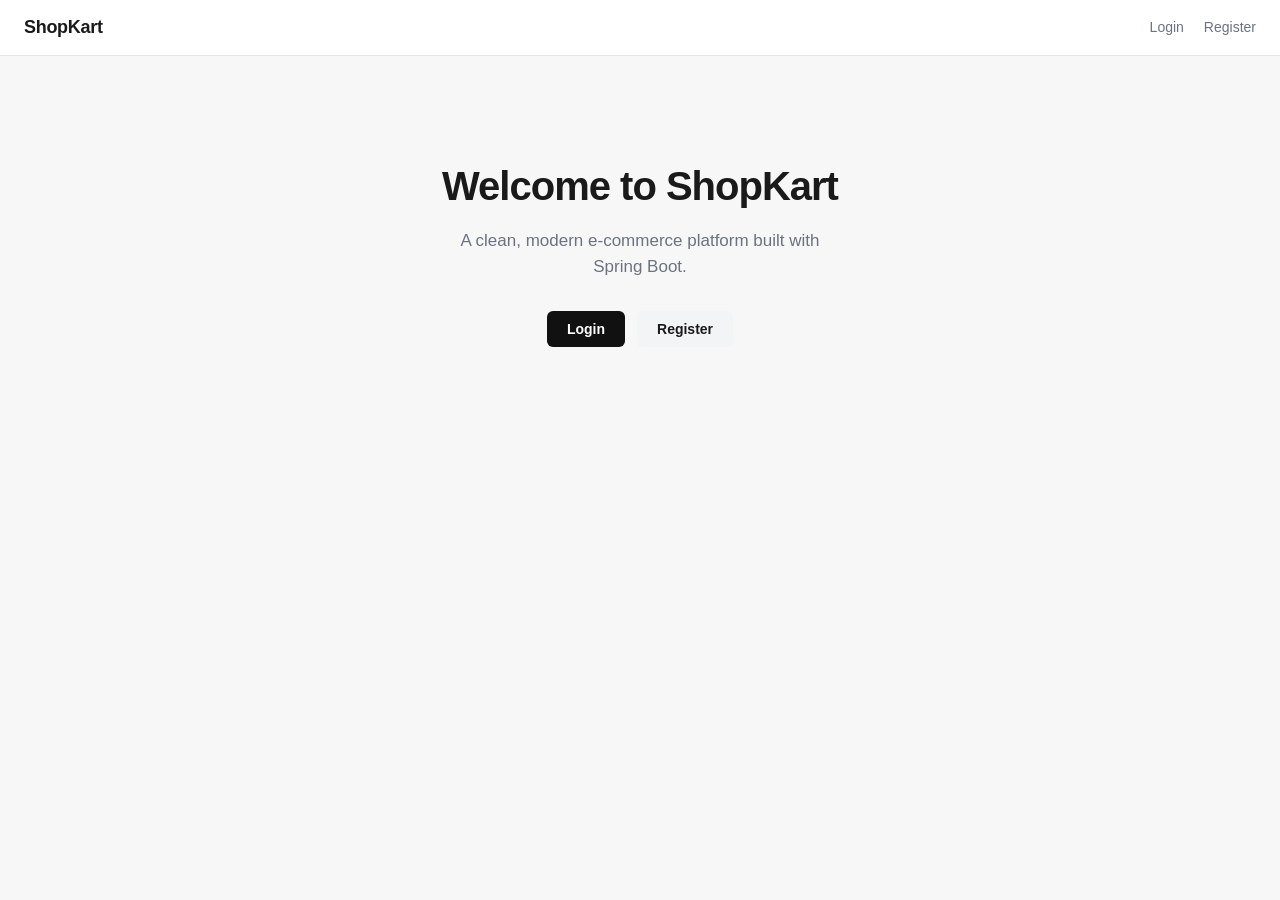
==== frontend/index.html @ fdbf17e5 "Initialization Commit" ====
<!DOCTYPE html>
<html lang="en">
<head>
    <meta charset="UTF-8">
    <meta name="viewport" content="width=device-width, initial-scale=1.0">
    <title>ShopKart</title>
    <link rel="stylesheet" href="css/style.css">
</head>
<body>
    <nav class="navbar">
        <a href="index.html" class="navbar-brand">ShopKart</a>
        <div class="navbar-links" id="auth-links"></div>
    </nav>

    <div class="hero">
        <h1>Welcome to ShopKart</h1>
        <p>A clean, modern e-commerce platform built with Spring Boot.</p>
        <div class="hero-actions" id="guest-actions">
            <a href="pages/login.html"><button class="btn btn-primary">Login</button></a>
            <a href="pages/register.html"><button class="btn btn-secondary">Register</button></a>
        </div>
    </div>

    <script src="js/app.js"></script>
    <script>redirectIfLoggedIn();</script>
</body>
</html>
---- frontend/css/style.css ----
/* ── Reset & Base ──────────────────────────────── */
*, *::before, *::after { margin: 0; padding: 0; box-sizing: border-box; }

:root {
    --color-bg: #f7f7f8;
    --color-surface: #ffffff;
    --color-border: #e5e5e5;
    --color-text: #1a1a1a;
    --color-text-secondary: #6b7280;
    --color-accent: #111111;
    --color-accent-hover: #333333;
    --color-success: #16a34a;
    --color-error: #dc2626;
    --color-badge-bg: #f3f4f6;
    --color-badge-text: #374151;
    --color-stock-in: #16a34a;
    --color-stock-out: #dc2626;
    --shadow-sm: 0 1px 2px rgba(0,0,0,0.05);
    --shadow-md: 0 4px 12px rgba(0,0,0,0.08);
    --radius-sm: 6px;
    --radius-md: 10px;
    --radius-lg: 14px;
    --font: -apple-system, BlinkMacSystemFont, "Segoe UI", Roboto, sans-serif;
}

body {
    font-family: var(--font);
    background: var(--color-bg);
    color: var(--color-text);
    line-height: 1.5;
    -webkit-font-smoothing: antialiased;
}

a { color: var(--color-accent); text-decoration: none; }
a:hover { text-decoration: underline; }

/* ── Navbar ───────────────────────────────────── */
.navbar {
    background: var(--color-surface);
    border-bottom: 1px solid var(--color-border);
    padding: 0 24px;
    height: 56px;
    display: flex;
    align-items: center;
    justify-content: space-between;
    position: sticky;
    top: 0;
    z-index: 100;
}

.navbar-brand {
    font-size: 18px;
    font-weight: 700;
    color: var(--color-text);
    letter-spacing: -0.3px;
}
.navbar-brand:hover { text-decoration: none; }
.navbar-brand small {
    font-size: 11px;
    font-weight: 500;
    color: var(--color-text-secondary);
    margin-left: 6px;
    text-transform: uppercase;
    letter-spacing: 0.5px;
}

.navbar-links {
    display: flex;
    align-items: center;
    gap: 20px;
}
.navbar-links a {
    font-size: 14px;
    color: var(--color-text-secondary);
    font-weight: 500;
    transition: color 0.15s;
}
.navbar-links a:hover { color: var(--color-text); text-decoration: none; }
.navbar-links .nav-user {
    font-size: 13px;
    color: var(--color-text);
    font-weight: 600;
    background: var(--color-badge-bg);
    padding: 6px 12px;
    border-radius: 20px;
}
.navbar-links .nav-user:hover { background: var(--color-border); text-decoration: none; }
.navbar-links .nav-role {
    font-size: 11px;
    font-weight: 500;
    color: var(--color-text-secondary);
}

/* ── Layout ───────────────────────────────────── */
.container {
    max-width: 960px;
    margin: 0 auto;
    padding: 40px 24px;
}
.container--narrow { max-width: 420px; }
.container--wide { max-width: 1400px; }

/* ── Page Header ──────────────────────────────── */
.page-header {
    margin-bottom: 32px;
}
.page-header h1 {
    font-size: 28px;
    font-weight: 700;
    letter-spacing: -0.5px;
}
.page-header p {
    color: var(--color-text-secondary);
    margin-top: 6px;
    font-size: 15px;
}

/* ── Card ─────────────────────────────────────── */
.card {
    background: var(--color-surface);
    border: 1px solid var(--color-border);
    border-radius: var(--radius-md);
    padding: 24px;
    box-shadow: var(--shadow-sm);
}

/* ── Forms ─────────────────────────────────────── */
.form-group {
    margin-bottom: 16px;
}
.form-group label {
    display: block;
    font-size: 13px;
    font-weight: 600;
    color: var(--color-text-secondary);
    margin-bottom: 6px;
}
.form-group input, .form-group select {
    width: 100%;
    padding: 10px 12px;
    border: 1px solid var(--color-border);
    border-radius: var(--radius-sm);
    font-size: 14px;
    font-family: var(--font);
    color: var(--color-text);
    background: var(--color-surface);
    transition: border-color 0.15s;
}
.form-group input:focus, .form-group select:focus {
    outline: none;
    border-color: var(--color-accent);
    box-shadow: 0 0 0 3px rgba(0,0,0,0.06);
}
.form-group input[readonly] {
    background: var(--color-bg);
    color: var(--color-text-secondary);
    cursor: default;
}

/* ── Buttons ──────────────────────────────────── */
.btn {
    display: inline-flex;
    align-items: center;
    justify-content: center;
    padding: 10px 20px;
    border: none;
    border-radius: var(--radius-sm);
    font-size: 14px;
    font-weight: 600;
    font-family: var(--font);
    cursor: pointer;
    transition: all 0.15s;
}
.btn-primary {
    background: var(--color-accent);
    color: #fff;
}
.btn-primary:hover { background: var(--color-accent-hover); }

.btn-secondary {
    background: var(--color-badge-bg);
    color: var(--color-text);
}
.btn-secondary:hover { background: var(--color-border); }

.btn-full { width: 100%; }

/* ── Messages ─────────────────────────────────── */
.msg { font-size: 13px; margin-top: 12px; min-height: 18px; }
.msg--error { color: var(--color-error); }
.msg--success { color: var(--color-success); }

/* ── Link text ────────────────────────────────── */
.form-footer {
    margin-top: 16px;
    font-size: 13px;
    color: var(--color-text-secondary);
    text-align: center;
}

/* ── Hero / Landing ───────────────────────────── */
.hero {
    text-align: center;
    padding: 100px 24px 80px;
}
.hero h1 {
    font-size: 40px;
    font-weight: 800;
    letter-spacing: -1px;
    margin-bottom: 12px;
}
.hero p {
    color: var(--color-text-secondary);
    font-size: 17px;
    max-width: 400px;
    margin: 0 auto 32px;
}
.hero-actions {
    display: flex;
    gap: 12px;
    justify-content: center;
}

/* ── Filters ──────────────────────────────────── */
.filter-bar {
    display: flex;
    gap: 12px;
    flex-wrap: wrap;
    align-items: flex-end;
    margin-bottom: 28px;
    padding: 20px;
    background: var(--color-surface);
    border: 1px solid var(--color-border);
    border-radius: var(--radius-md);
}
.filter-bar--compact {
    padding: 10px 16px;
    margin-bottom: 16px;
    gap: 8px;
    align-items: center;
}
.filter-bar .filter-group {
    display: flex;
    flex-direction: column;
    gap: 4px;
    flex: 1;
    min-width: 120px;
}
.filter-bar--compact .filter-group {
    min-width: 0;
    flex: 1 1 100px;
}
.filter-bar label {
    font-size: 12px;
    font-weight: 600;
    color: var(--color-text-secondary);
    text-transform: uppercase;
    letter-spacing: 0.3px;
}
.filter-bar select, .filter-bar input {
    padding: 8px 10px;
    border: 1px solid var(--color-border);
    border-radius: var(--radius-sm);
    font-size: 13px;
    font-family: var(--font);
    color: var(--color-text);
    background: var(--color-bg);
}
.filter-bar--compact select {
    padding: 6px 8px;
    font-size: 12px;
}
.filter-bar select:focus, .filter-bar input:focus {
    outline: none;
    border-color: var(--color-accent);
}
.filter-actions {
    display: flex;
    gap: 8px;
    align-items: flex-end;
}
.filter-bar--compact .filter-actions {
    align-items: center;
}

/* ── Products Page ────────────────────────────── */
.products-page {
    padding-top: 16px;
    padding-bottom: 0;
}

/* ── Product Grid ─────────────────────────────── */
.product-grid {
    display: grid;
    grid-template-columns: repeat(4, 1fr);
    gap: 16px;
    max-height: calc(100vh - 160px);
    overflow-y: auto;
    padding-right: 4px;
}
.product-grid::-webkit-scrollbar { width: 6px; }
.product-grid::-webkit-scrollbar-thumb {
    background: var(--color-border);
    border-radius: 3px;
}

.product-card {
    background: var(--color-surface);
    border: 1px solid var(--color-border);
    border-radius: var(--radius-md);
    overflow: hidden;
    transition: box-shadow 0.2s, transform 0.2s;
}
.product-card:hover {
    box-shadow: var(--shadow-md);
    transform: translateY(-2px);
}

.product-card__image {
    width: 100%;
    aspect-ratio: 4 / 3;
    background: var(--color-bg);
    display: flex;
    align-items: center;
    justify-content: center;
    overflow: hidden;
}
.product-card__image img {
    width: 100%;
    height: 100%;
    object-fit: cover;
}
.product-card__image .placeholder {
    font-size: 12px;
    color: var(--color-text-secondary);
}

.product-card__body { padding: 10px; }

.product-card__name {
    font-size: 13px;
    font-weight: 600;
    margin-bottom: 2px;
    color: var(--color-text);
    white-space: nowrap;
    overflow: hidden;
    text-overflow: ellipsis;
}
.product-card__desc {
    font-size: 11px;
    color: var(--color-text-secondary);
    margin-bottom: 6px;
    white-space: nowrap;
    overflow: hidden;
    text-overflow: ellipsis;
}

.product-card__pricing {
    display: flex;
    align-items: baseline;
    gap: 6px;
    margin-bottom: 6px;
    flex-wrap: wrap;
}
.product-card__price {
    font-size: 15px;
    font-weight: 700;
    color: var(--color-text);
}
.product-card__original {
    font-size: 11px;
    color: var(--color-text-secondary);
    text-decoration: line-through;
}
.product-card__discount {
    font-size: 11px;
    font-weight: 600;
    color: var(--color-success);
}

.product-card__footer {
    display: flex;
    justify-content: space-between;
    align-items: center;
    font-size: 12px;
}
.product-card__stock {
    font-weight: 600;
}
.product-card__stock--out { color: var(--color-stock-out); }

/* ── Stars ────────────────────────────────────── */
.stars {
    display: inline-flex;
    align-items: center;
    gap: 1px;
}
.star {
    font-size: 12px;
    line-height: 1;
}
.star--full { color: #f59e0b; }
.star--half {
    color: #f59e0b;
    opacity: 0.5;
}
.star--empty { color: var(--color-border); }
.star-value {
    font-size: 11px;
    font-weight: 600;
    color: var(--color-text-secondary);
    margin-left: 3px;
}

/* ── Badges ───────────────────────────────────── */
.badge {
    display: inline-block;
    padding: 2px 8px;
    border-radius: 20px;
    font-size: 10px;
    font-weight: 600;
    background: var(--color-badge-bg);
    color: var(--color-badge-text);
}

/* ── Empty State ──────────────────────────────── */
.empty-state {
    text-align: center;
    padding: 60px 20px;
    color: var(--color-text-secondary);
}
.empty-state p { font-size: 15px; }

/* ── Bottom Controls ───────────────────────────── */
.bottom-controls {
    display: flex;
    align-items: center;
    justify-content: space-between;
    margin-top: 12px;
    padding: 10px 16px;
    background: var(--color-surface);
    border: 1px solid var(--color-border);
    border-radius: var(--radius-md);
    gap: 16px;
    flex-wrap: wrap;
    opacity: 0;
    transform: translateY(8px);
    transition: opacity 0.25s, transform 0.25s;
    pointer-events: none;
}
.bottom-controls--visible {
    opacity: 1;
    transform: translateY(0);
    pointer-events: auto;
}
.per-page-control {
    display: flex;
    align-items: center;
    gap: 8px;
    font-size: 13px;
    color: var(--color-text-secondary);
    white-space: nowrap;
}
.per-page-control label { font-weight: 600; }
.per-page-control select {
    padding: 6px 8px;
    border: 1px solid var(--color-border);
    border-radius: var(--radius-sm);
    font-size: 13px;
    font-family: var(--font);
    background: var(--color-bg);
}

/* ── Sort Control ──────────────────────────────── */
.sort-control {
    display: flex;
    gap: 4px;
}
.sort-control select { flex: 1; }
.sort-toggle {
    padding: 8px 10px;
    font-size: 14px;
    line-height: 1;
    min-width: 36px;
}

/* ── Pagination ───────────────────────────────── */
.pagination {
    display: flex;
    align-items: center;
    justify-content: center;
    gap: 6px;
    margin-top: 32px;
    padding: 16px 0;
    flex-wrap: wrap;
}
.pagination__info {
    font-size: 13px;
    font-weight: 500;
    color: var(--color-text-secondary);
    margin: 0 8px;
}
.pagination__ellipsis {
    font-size: 14px;
    color: var(--color-text-secondary);
    padding: 0 4px;
}
.pagination .btn[disabled] {
    opacity: 0.4;
    cursor: not-allowed;
}
.btn-sm {
    padding: 6px 12px;
    font-size: 13px;
}

/* ── Credentials Card ─────────────────────────── */
.cred-card {
    margin-top: 20px;
    padding: 20px;
    background: #f0fdf4;
    border: 1px solid #bbf7d0;
    border-radius: var(--radius-md);
}
.cred-card h3 {
    font-size: 14px;
    font-weight: 600;
    color: var(--color-success);
    margin-bottom: 12px;
}
.cred-card p { font-size: 14px; margin-bottom: 6px; }
.cred-card code {
    background: var(--color-surface);
    padding: 3px 8px;
    border: 1px solid var(--color-border);
    border-radius: 4px;
    font-size: 13px;
    user-select: all;
}
.cred-card .cred-warning {
    font-size: 12px;
    color: var(--color-error);
    margin-top: 10px;
}

/* ── Section ──────────────────────────────────── */
.section { margin-bottom: 24px; }
.section-title {
    font-size: 16px;
    font-weight: 600;
    margin-bottom: 16px;
}

/* ── Account Info ─────────────────────────────── */
.info-row {
    display: flex;
    justify-content: space-between;
    padding: 14px 0;
    border-bottom: 1px solid var(--color-border);
    font-size: 14px;
}
.info-row:last-child { border-bottom: none; }
.info-row .info-label {
    color: var(--color-text-secondary);
    font-weight: 500;
}
.info-row .info-value { font-weight: 600; }

/* ── Responsive ───────────────────────────────── */
@media (max-width: 1024px) {
    .product-grid { grid-template-columns: repeat(3, 1fr); }
}
@media (max-width: 768px) {
    .product-grid { grid-template-columns: repeat(2, 1fr); }
}
@media (max-width: 640px) {
    .hero h1 { font-size: 28px; }
    .hero-actions { flex-direction: column; align-items: center; }
    .filter-bar { flex-direction: column; }
    .filter-bar .filter-group { min-width: 100%; }
    .product-grid { grid-template-columns: 1fr; }
    .navbar { padding: 0 16px; }
    .container { padding: 24px 16px; }
}
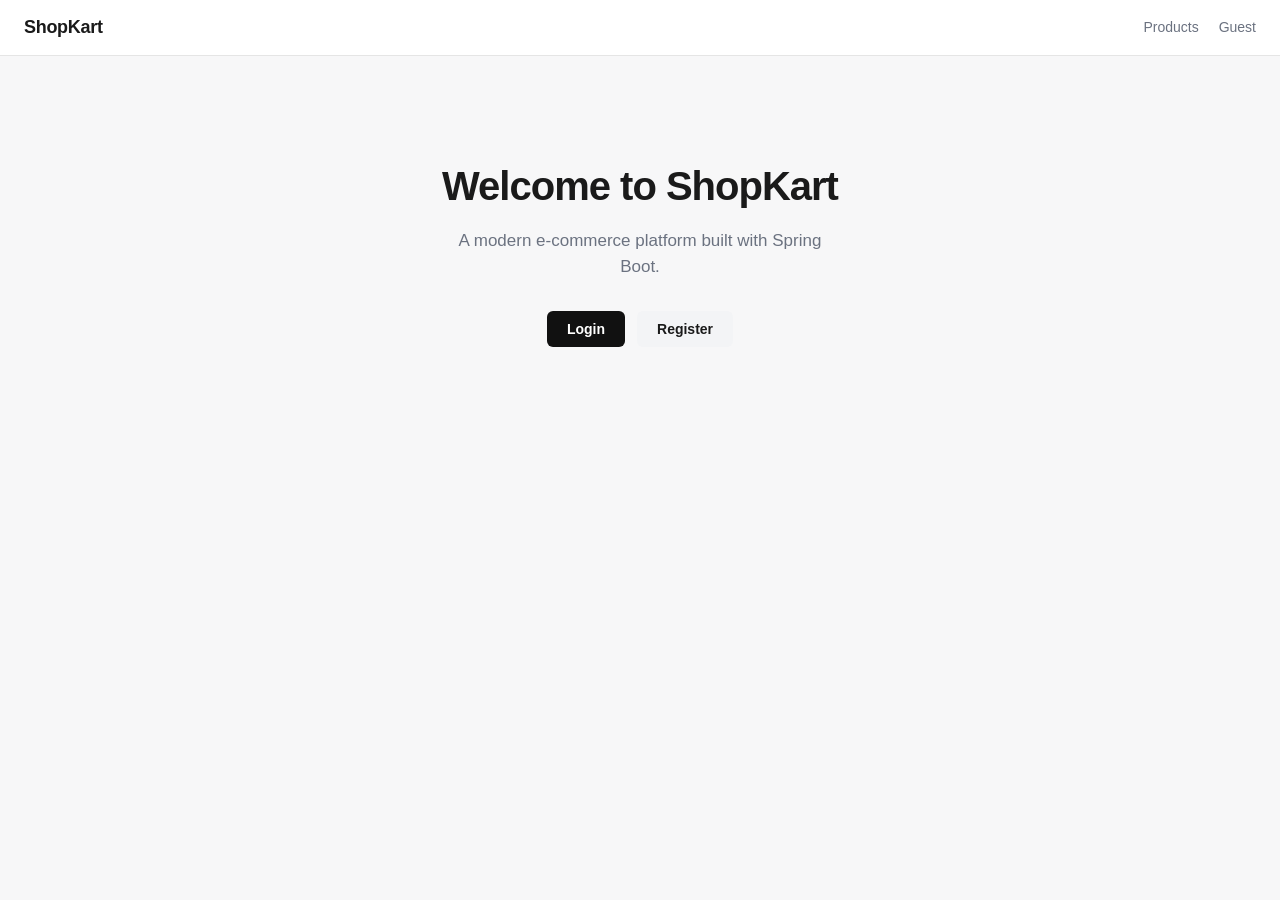
==== commit 71d303ec: "[Feature] Admin Controls" ====
--- a/frontend/index.html
+++ b/frontend/index.html
@@ -14,7 +14,7 @@
 
     <div class="hero">
         <h1>Welcome to ShopKart</h1>
-        <p>A clean, modern e-commerce platform built with Spring Boot.</p>
+        <p>A modern e-commerce platform built with Spring Boot.</p>
         <div class="hero-actions" id="guest-actions">
             <a href="pages/login.html"><button class="btn btn-primary">Login</button></a>
             <a href="pages/register.html"><button class="btn btn-secondary">Register</button></a>
--- a/frontend/css/style.css
+++ b/frontend/css/style.css
@@ -90,6 +90,22 @@
     font-weight: 500;
     color: var(--color-text-secondary);
 }
+.navbar-links .nav-icon-btn {
+    display: inline-flex;
+    align-items: center;
+    justify-content: center;
+    width: 32px;
+    height: 32px;
+    border-radius: 50%;
+    background: #333;
+    color: #fff;
+    font-size: 16px;
+    text-decoration: none;
+    line-height: 1;
+}
+.navbar-links .nav-icon-btn:hover { background: #555; text-decoration: none; }
+.navbar-links .nav-cart { font-size: 13px; background: #333; color: #fff; }
+.navbar-links .nav-cart:hover { background: #555; }
 
 /* ── Layout ───────────────────────────────────── */
 .container {
@@ -156,6 +172,13 @@
     color: var(--color-text-secondary);
     cursor: default;
 }
+.form-row {
+    display: flex;
+    gap: 12px;
+}
+.form-row .form-group {
+    flex: 1;
+}
 
 /* ── Buttons ──────────────────────────────────── */
 .btn {
@@ -182,6 +205,23 @@
     color: var(--color-text);
 }
 .btn-secondary:hover { background: var(--color-border); }
+
+.btn-logout {
+    background: white;
+    border: 2px solid #333;
+    color: #ff4757;
+    font-size: 14px;
+    font-weight: 600;
+    cursor: pointer;
+    padding: 8px 24px;
+    border-radius: 4px;
+    transition: all 0.2s;
+}
+.btn-logout:hover {
+    background: #ff4757;
+    border-color: #ff4757;
+    color: white;
+}
 
 .btn-full { width: 100%; }
 
@@ -221,43 +261,154 @@
     justify-content: center;
 }
 
-/* ── Filters ──────────────────────────────────── */
-.filter-bar {
-    display: flex;
-    gap: 12px;
-    flex-wrap: wrap;
-    align-items: flex-end;
+/* ── Products Container (Sidebar Layout) ───────── */
+.products-container {
+    display: flex;
+    gap: 24px;
+    min-height: calc(100vh - 56px);
+    padding: 0;
+}
+
+/* ── Products Sidebar ─────────────────────────── */
+.products-sidebar {
+    width: 280px;
+    background: var(--color-surface);
+    border-right: 1px solid var(--color-border);
+    padding: 24px 20px;
+    overflow-y: auto;
+    position: sticky;
+    top: 56px;
+    height: calc(100vh - 56px);
+}
+.products-sidebar::-webkit-scrollbar { width: 6px; }
+.products-sidebar::-webkit-scrollbar-thumb {
+    background: var(--color-border);
+    border-radius: 3px;
+}
+.sidebar-header {
+    display: flex;
+    justify-content: space-between;
+    align-items: center;
+    margin-bottom: 20px;
+}
+.sidebar-header h3 {
+    font-size: 18px;
+    font-weight: 700;
+    margin: 0;
+}
+.btn-clear-all {
+    background: #000;
+    border: none;
+    color: #e0e0e0;
+    font-size: 12px;
+    font-weight: 600;
+    cursor: pointer;
+    padding: 6px 12px;
+    border-radius: var(--radius-sm);
+    transition: all 0.2s;
+}
+.btn-clear-all:hover {
+    background: #222;
+    color: #fff;
+}
+
+.sort-section {
+    margin-bottom: 20px;
+}
+.sort-controls {
+    display: flex;
+    gap: 8px;
+    align-items: center;
+}
+.sort-controls .filter-select {
+    flex: 1;
+    margin-bottom: 0;
+}
+.btn-sort-toggle {
+    width: 36px;
+    height: 36px;
+    display: flex;
+    align-items: center;
+    justify-content: center;
+    background: var(--color-bg);
+    border: 1px solid var(--color-border);
+    border-radius: var(--radius-sm);
+    cursor: pointer;
+    font-size: 16px;
+    transition: all 0.2s;
+    flex-shrink: 0;
+}
+.btn-sort-toggle:hover {
+    background: var(--color-surface);
+    border-color: var(--color-accent);
+}
+
+.filters-divider {
+    height: 1px;
+    background: var(--color-border);
+    margin-bottom: 24px;
+}
+
+.filter-section {
     margin-bottom: 28px;
-    padding: 20px;
-    background: var(--color-surface);
-    border: 1px solid var(--color-border);
-    border-radius: var(--radius-md);
-}
-.filter-bar--compact {
-    padding: 10px 16px;
-    margin-bottom: 16px;
+}
+
+.filter-section-header {
+    display: flex;
+    align-items: center;
     gap: 8px;
-    align-items: center;
-}
-.filter-bar .filter-group {
+    cursor: pointer;
+    user-select: none;
+    padding: 4px 0;
+    margin-bottom: 12px;
+}
+
+.filter-section-header:hover .filter-section-title {
+    color: var(--color-accent);
+}
+
+.filter-collapse-icon {
+    font-size: 16px;
+    font-weight: bold;
+    color: var(--color-text);
+    line-height: 1;
+    transition: transform 0.2s;
+    transform: rotate(90deg);
+}
+
+.filter-section-title {
+    font-size: 14px;
+    font-weight: 700;
+    margin: 0;
+    color: var(--color-text);
+}
+.filter-checkboxes {
     display: flex;
     flex-direction: column;
-    gap: 4px;
-    flex: 1;
-    min-width: 120px;
-}
-.filter-bar--compact .filter-group {
-    min-width: 0;
-    flex: 1 1 100px;
-}
-.filter-bar label {
-    font-size: 12px;
-    font-weight: 600;
-    color: var(--color-text-secondary);
-    text-transform: uppercase;
-    letter-spacing: 0.3px;
-}
-.filter-bar select, .filter-bar input {
+    gap: 10px;
+}
+.filter-checkbox {
+    display: flex;
+    align-items: center;
+    gap: 8px;
+    font-size: 14px;
+    cursor: pointer;
+    padding: 4px 0;
+}
+.filter-checkbox input[type="checkbox"] {
+    width: 16px;
+    height: 16px;
+    cursor: pointer;
+    accent-color: var(--color-accent);
+}
+.filter-checkbox span {
+    color: var(--color-text);
+}
+.filter-checkbox:hover span {
+    color: var(--color-accent);
+}
+.filter-select {
+    width: 100%;
     padding: 8px 10px;
     border: 1px solid var(--color-border);
     border-radius: var(--radius-sm);
@@ -265,28 +416,18 @@
     font-family: var(--font);
     color: var(--color-text);
     background: var(--color-bg);
-}
-.filter-bar--compact select {
-    padding: 6px 8px;
-    font-size: 12px;
-}
-.filter-bar select:focus, .filter-bar input:focus {
+    margin-bottom: 0;
+}
+.filter-select:focus {
     outline: none;
     border-color: var(--color-accent);
 }
-.filter-actions {
-    display: flex;
-    gap: 8px;
-    align-items: flex-end;
-}
-.filter-bar--compact .filter-actions {
-    align-items: center;
-}
-
-/* ── Products Page ────────────────────────────── */
-.products-page {
-    padding-top: 16px;
-    padding-bottom: 0;
+
+/* ── Products Main Area ───────────────────────── */
+.products-main {
+    flex: 1;
+    padding: 24px;
+    overflow-y: auto;
 }
 
 /* ── Product Grid ─────────────────────────────── */
@@ -294,14 +435,7 @@
     display: grid;
     grid-template-columns: repeat(4, 1fr);
     gap: 16px;
-    max-height: calc(100vh - 160px);
-    overflow-y: auto;
-    padding-right: 4px;
-}
-.product-grid::-webkit-scrollbar { width: 6px; }
-.product-grid::-webkit-scrollbar-thumb {
-    background: var(--color-border);
-    border-radius: 3px;
+    margin-bottom: 24px;
 }
 
 .product-card {
@@ -318,7 +452,7 @@
 
 .product-card__image {
     width: 100%;
-    aspect-ratio: 4 / 3;
+    aspect-ratio: 3 / 4;
     background: var(--color-bg);
     display: flex;
     align-items: center;
@@ -346,13 +480,22 @@
     overflow: hidden;
     text-overflow: ellipsis;
 }
-.product-card__desc {
+.product-card__tagline {
     font-size: 11px;
     color: var(--color-text-secondary);
     margin-bottom: 6px;
     white-space: nowrap;
     overflow: hidden;
     text-overflow: ellipsis;
+    font-style: italic;
+}
+.product-card__desc {
+    font-size: 11px;
+    color: var(--color-text-secondary);
+    margin-bottom: 6px;
+    white-space: nowrap;
+    overflow: hidden;
+    text-overflow: ellipsis;
 }
 
 .product-card__pricing {
@@ -410,6 +553,11 @@
     font-weight: 600;
     color: var(--color-text-secondary);
     margin-left: 3px;
+}
+.star-count {
+    font-size: 10px;
+    color: var(--color-text-secondary);
+    margin-left: 2px;
 }
 
 /* ── Badges ───────────────────────────────────── */
@@ -436,22 +584,9 @@
     display: flex;
     align-items: center;
     justify-content: space-between;
-    margin-top: 12px;
-    padding: 10px 16px;
-    background: var(--color-surface);
-    border: 1px solid var(--color-border);
-    border-radius: var(--radius-md);
+    padding: 16px 0;
     gap: 16px;
     flex-wrap: wrap;
-    opacity: 0;
-    transform: translateY(8px);
-    transition: opacity 0.25s, transform 0.25s;
-    pointer-events: none;
-}
-.bottom-controls--visible {
-    opacity: 1;
-    transform: translateY(0);
-    pointer-events: auto;
 }
 .per-page-control {
     display: flex;
@@ -566,19 +701,203 @@
 }
 .info-row .info-value { font-weight: 600; }
 
+/* ── Modal ────────────────────────────────────── */
+.modal {
+    display: none;
+    position: fixed;
+    z-index: 1000;
+    left: 0;
+    top: 0;
+    width: 100%;
+    height: 100%;
+    overflow: auto;
+    background-color: rgba(0, 0, 0, 0.5);
+    align-items: center;
+    justify-content: center;
+}
+
+.modal-content {
+    background-color: var(--color-surface);
+    margin: auto;
+    border-radius: var(--radius-md);
+    width: 90%;
+    max-width: 500px;
+    box-shadow: 0 8px 32px rgba(0, 0, 0, 0.2);
+    animation: modalFadeIn 0.2s ease-out;
+}
+
+@keyframes modalFadeIn {
+    from { opacity: 0; transform: translateY(-20px); }
+    to { opacity: 1; transform: translateY(0); }
+}
+
+.modal-header {
+    display: flex;
+    justify-content: space-between;
+    align-items: center;
+    padding: 20px 24px;
+    border-bottom: 1px solid var(--color-border);
+}
+
+.modal-header h2 {
+    font-size: 18px;
+    font-weight: 600;
+    margin: 0;
+}
+
+.modal-close {
+    font-size: 28px;
+    font-weight: 300;
+    color: var(--color-text-secondary);
+    cursor: pointer;
+    line-height: 1;
+    transition: color 0.15s;
+}
+
+.modal-close:hover {
+    color: var(--color-text);
+}
+
+.modal-body {
+    padding: 24px;
+}
+
+.modal-footer {
+    display: flex;
+    gap: 12px;
+    padding: 20px 24px;
+    border-top: 1px solid var(--color-border);
+    justify-content: flex-end;
+}
+
+/* ── Address Cards ────────────────────────────── */
+.address-card {
+    border: 1px solid var(--color-border);
+    border-radius: var(--radius-sm);
+    padding: 16px;
+    margin-bottom: 12px;
+    background: var(--color-bg);
+}
+
+.address-card:last-child {
+    margin-bottom: 0;
+}
+
+.address-card__header {
+    display: flex;
+    justify-content: space-between;
+    align-items: center;
+    margin-bottom: 12px;
+}
+
+.address-card__header strong {
+    font-size: 14px;
+    font-weight: 600;
+    margin-right: 8px;
+}
+
+.address-card__actions {
+    display: flex;
+    gap: 8px;
+}
+
+.address-card__body {
+    font-size: 13px;
+    color: var(--color-text-secondary);
+    line-height: 1.6;
+}
+
+.address-card__body p {
+    margin: 4px 0;
+}
+
+.address-card__body strong {
+    color: var(--color-text);
+}
+
+/* ── Badge ────────────────────────────────────── */
+.badge {
+    display: inline-block;
+    padding: 3px 8px;
+    font-size: 11px;
+    font-weight: 600;
+    border-radius: 12px;
+    text-transform: uppercase;
+}
+
+.badge-default {
+    background: var(--color-success);
+    color: white;
+}
+
+/* ── Icon Buttons ─────────────────────────────── */
+.btn-icon {
+    width: 36px;
+    height: 36px;
+    border-radius: 50%;
+    background: white;
+    cursor: pointer;
+    display: inline-flex;
+    align-items: center;
+    justify-content: center;
+    font-size: 18px;
+    transition: all 0.2s;
+    padding: 0;
+    border: 2px solid #333;
+}
+
+.btn-icon svg {
+    display: block;
+}
+
+.btn-icon-edit {
+    color: #888;
+}
+
+.btn-icon-edit:hover {
+    color: #555;
+    background: #f5f5f5;
+}
+
+.btn-icon-star {
+    color: #d4af37;
+}
+
+.btn-icon-star:hover {
+    color: #b8951f;
+    background: #fffbf0;
+}
+
+.btn-icon-delete {
+    color: #ff4757;
+}
+
+.btn-icon-delete:hover {
+    color: #e63946;
+    background: #fff5f5;
+    border-color: #e63946;
+}
+
 /* ── Responsive ───────────────────────────────── */
-@media (max-width: 1024px) {
+@media (max-width: 1200px) {
     .product-grid { grid-template-columns: repeat(3, 1fr); }
 }
 @media (max-width: 768px) {
+    .products-container { flex-direction: column; }
+    .products-sidebar {
+        width: 100%;
+        position: static;
+        height: auto;
+        border-right: none;
+        border-bottom: 1px solid var(--color-border);
+    }
     .product-grid { grid-template-columns: repeat(2, 1fr); }
 }
 @media (max-width: 640px) {
     .hero h1 { font-size: 28px; }
     .hero-actions { flex-direction: column; align-items: center; }
-    .filter-bar { flex-direction: column; }
-    .filter-bar .filter-group { min-width: 100%; }
     .product-grid { grid-template-columns: 1fr; }
     .navbar { padding: 0 16px; }
     .container { padding: 24px 16px; }
-}
+    .products-main { padding: 16px; }
+}
